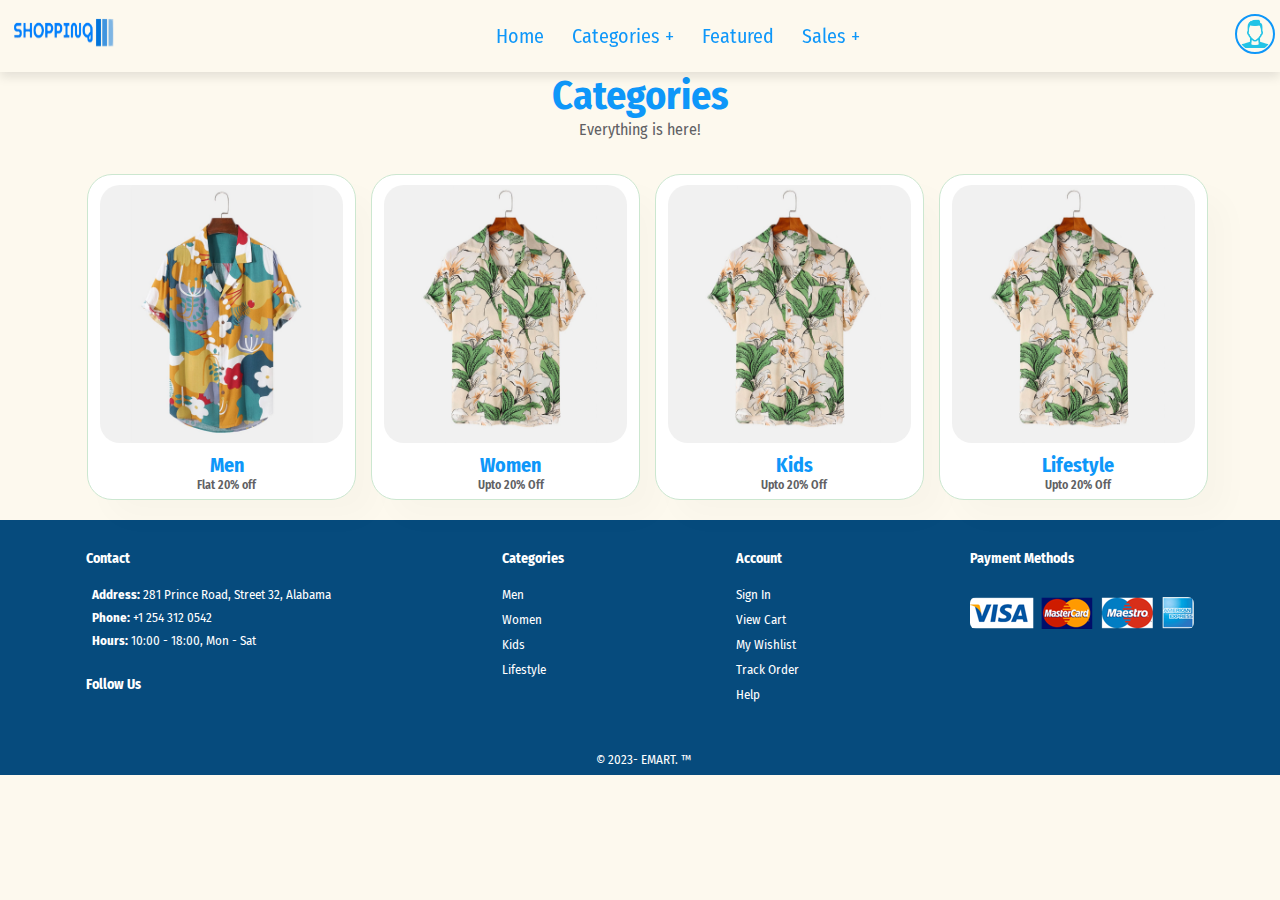
==== categories.html @ c8186ee6 "Initial Commit" ====
<!DOCTYPE html>
<html lang="en">

<head>
    <meta charset="UTF-8">
    <meta http-equiv="X-UA-Compatible" content="IE=edge">
    <meta name="viewport" content="width=device-width, initial-scale=1.0">
    <link
        href="https://fonts.googleapis.com/css2?family=Fira+Sans+Condensed:ital,wght@0,200;0,300;0,400;0,500;0,600;0,700;1,500&display=swap"
        rel="stylesheet">
    <link rel="stylesheet" href="https://cdnjs.cloudflare.com/ajax/libs/font-awesome/6.2.1/css/all.min.css"
        integrity="sha512-MV7K8+y+gLIBoVD59lQIYicR65iaqukzvf/nwasF0nqhPay5w/9lJmVM2hMDcnK1OnMGCdVK+iQrJ7lzPJQd1w=="
        crossorigin="anonymous" referrerpolicy="no-referrer" />
     <!-- FavIcon Link -->
     <link rel="shortcut icon" href="./images/favicon/favicon-32x32.png" type="image/x-icon">
    <title>Categories</title>
    <link rel="stylesheet" href="./css/footer.css">
    <link rel="stylesheet" href="./css/categories.css">
    <link rel="stylesheet" href="./css/header.css">
</head>

<body>
    <!-- HEADER -->
    <header>

        <a href="./index.html" class="logo"><img src="./images/logo.png" alt=""></a>

        <input type="checkbox" id="menu-bar">
        <nav class="navbar">
            <ul>
                
                <li class="ex">
                    <a href="./cart.html"><i class="fa fa-shopping-bag bag"></i></a>
                    <input type="text" class="search-bar" placeholder="Search">
                    <i class="fa fa-search search"></i>
                    <a href="login.html">
                        <img src="./images/user.jpg" alt="">
                    </a>
                </div>

                </li>
                <li><a href="./index.html">Home</a></li>
                <li><a href="#">Categories +</a>
                    <ul>
                        <li><a href="./men.html">Men +</a>
                            <ul>
                                <li><a href="./kurta.html">Kurta</a></li>
                                <li><a href="./jeans.html">Jeans</a></li>
                                <li><a href="./shirts.html">T-shirts</a></li>
                                <li><a href="./formal.html">Formal</a></li>
                                <li><a href="./unstitched_m.html">Unstitched</a></li>
                            </ul>
                        </li>
                        <li><a href="women.html">Women +</a>
                            <ul>
                                <li><a href="./kids.html">Kurti's</a> </li>
                                <li><a href="./unstitched_w.html">Unstitched</a> </li>
                                <li><a href="./branded.html">Branded</a></li>
                                <li><a href="./casual.html">Casual</a></li>
                            </ul>
                        </li>
                        <li><a href="./kids.html">Kids +</a>
                            <ul>
                                <li><a href="casualw.html">Casual</a></li>
                                <li><a href="kids_shoes.html">Shoes</a></li>
                                <li><a href="party.html">Party Wear</a></li>
                                <li><a href="kid_kurta.html">Kurta</a></li>
                            </ul>
                        </li>

                        <li><a href="./home.html">Lifestyle +</a>
                            <ul>
                                <li><a href="towels.html">Towels</a></li>
                                <li><a href="bags.html">Bags</a></li>
                                <li><a href="mats.html">Mats</a></li>
                            </ul>
                        </li>
                    </ul>
                </li>
                <li><a href="./feature.html">Featured</a></li>
                <li><a href="#">Sales +</a>
                    <ul>
                        <li><a href="flat.html">Flat Sale</a></li>
                        <li><a href="season_off.html">Season Off Sale</a></li>
                        <li><a href="winter.html">Winter Sale</a></li>
                    </ul>
                </li>
            </ul>
        </nav>

        <div class="user-cart">
        <label for="menu-bar"><i class="fa-solid fa-bars"></i></label>
            <div class="cart" id="cart">
                <i class="fa fa-shopping-bag" id="cart"></i>
                <div class="popup" id="popup">
                    <div class="elem_container" id="elem_container">
                        <div class="element">
                            <div class="img_des">
                                <img src="./images/men-carousel/Men_Fragrance_1_10.jpg" alt="">
                                <div class="des">
                                    <h3>Product 1</h3>
                                    <p>Lorem ipsum dolor sit amet consectetur adipisicing elit.</p>
                                </div>
                            </div>
                            <div class="quantity_pr">
                                <div class="quantity">
                                    <button class="quantity_btn" id="minus">-</button>
                                    <div class="quantity_value" id="item-value">1</div>
                                    <button class="quantity_btn" id="plus">+</button>
                                </div>
                                <div class="price"><span>
                                        <pre>Price:  $ </pre>
                                    </span>
                                    <p id="initial-price">45.00</p>
                                </div>
                            </div>
                        </div>
                        
                    </div>
                    <div class="total">
                        <button class="checkout-btn"><a href="./checkout.html">Checkout</a></button>
                        <div class="total_container">
                            <h3><pre>Total: $ </pre></h3>
                            <p id="total-price">120</p>
                        </div>
                    </div>
                </div>
            </div>
            <div>
                <a href="login.html">
                    <img src="./images/user.jpg" alt="" id="user">
                </a>
            </div>
        </div>

    </header>

    <!-- Categories -->
    <section id="categories">
        <h2>Categories</h2>
        <p>Everything is here!</p>
        <div class="pro-container">
            <div class="pro">
                <a href="./men.html">
                <img src="./images/men/f1.jpg" alt="">
                <div class="des">
                    <h5>Men</h5>
                    <span>Flat 20% off</span>
                </div>
                </a>
            </div>
            <div class="pro">
                <a href="./women.html">
                <img src="./images/men/f2.jpg" alt="">
                <div class="des">
                    <h5>Women</h5>
                    <span>Upto 20% Off</span>
                </div>
                </a>
            </div>
            <div class="pro">
                <a href="./kids.html">
                <img src="./images/men/f2.jpg" alt="">
                <div class="des">
                    <h5>Kids</h5>
                    <span>Upto 20% Off</span>
                </div>
                </a>
            </div>
            <div class="pro">
                <a href="./home.html">
                <img src="./images/men/f2.jpg" alt="">
                <div class="des">
                    <h5>Lifestyle</h5>
                    <span>Upto 20% Off</span>
                </div>
                </a>
            </div>
        </div>
    </section>



    <!-- FOOTER -->
    <footer class="section-p1">
        <div class="col">
            <!-- <img src="./img//log.png" alt="" class="logo"> -->
            <h4>Contact</h4>
            <p><strong>Address: </strong> 281 Prince Road, Street 32, Alabama</p>
            <p><strong>Phone: </strong> +1 254 312 0542 </p>
            <p><strong>Hours: </strong> 10:00 - 18:00, Mon - Sat</p>
            <div class="follow">
                <h4>Follow Us</h4>
                <div class="icon">
                    <i class="fab fa-facebook-f"></i>
                    <i class="fab fa-twitter"></i>
                    <i class="fab fa-instagram"></i>
                    <i class="fa-solid fa-envelope"></i>
                    <i class="fab fa-youtube"></i>
                </div>
            </div>
        </div>
        <div class="col">
            <h4>Categories</h4>
            <a href="men.html">Men</a>
            <a href="women.html">Women</a>
            <a href="kids.html">Kids</a>
            <a href="home.html">Lifestyle</a>
        </div>
        <div class="col">
            <h4>Account</h4>
            <a href="login.html">Sign In</a>
            <a href="#">View Cart</a>
            <a href="#">My Wishlist</a>
            <a href="#">Track Order</a>
            <a href="#">Help</a>
        </div>
        <div class="col inst">
            <div class="row">
                <h4>Payment Methods</h4>
                <img src="./images/pay.png" alt="">
            </div>
        </div>
        <div class="copyright">
            <p>&copy; 2023- EMART. &#8482;</p>
        </div>
    </footer>

    <script src="./js/cart.js"></script>
    <script src="./js/itemvalue.js"></script>

</body>

</html>
---- css/footer.css ----
/* FOOTER */
.section-p1{
    display: flex;
    flex-wrap : wrap;
    background-color: #064b7d !important;
    justify-content: space-around;
    padding-top: 30px;
}
.section-p1 .col{
    /* background-color: #064b7d; */
    display: flex;
    flex-direction: column;
    margin-bottom: 20px;
    align-items: flex-start;
}
.section-p1 h3,p{
    color: #fff;
}
.section-p1 h4{
    color: #fff;
    font-size: 14px;
    padding-bottom: 20px;
}
.section-p1 p{
    font-size: 13px;
    margin: 0 0 8px 6px;
}
.section-p1 a{
    font-size: 13px;
    text-decoration: none;
    color: #fff;
    margin-bottom: 10px;
}
.section-p1 .follow{
    margin-top: 20px;
}
.section-p1 .follow i{
    color: #fff;
    padding-right: 4px;
    cursor: pointer;
}
.section-p1 .inst .row img {
    border: none;
    border-radius: 6px;
    cursor: pointer;
}
.section-p1 .inst img{
    margin: 10px 0 15px 0;
}
.section-p1 .follow i:hover,
.section-p1 a:hover{
    color: #0e97f9;
}

.section-p1 .copyright{
    width: 100%;
    text-align: center;
}

@media (max-width:700px){

    .section-p1 .col{
        width: 100%
        
    }
}
---- css/categories.css ----
/* font import */
@import url('https://fonts.googleapis.com/css2?family=Fira+Sans+Condensed:ital,wght@0,200;0,300;0,400;0,500;0,600;0,700;1,500&display=swap');

/* Universal */
*{
    margin: 0;
    padding: 0;
    box-sizing: border-box;
    font-family: 'Fira Sans Condensed', sans-serif;

}
body{
    background: #FDF9EE;
    height: 100vh;
    width: 100%;
    position: relative;
}
/* ScrollBAR */
/* width */
::-webkit-scrollbar {
    width: 8px;
  }
  
  /* Track */
  ::-webkit-scrollbar-track {
    background: #FDF9EE; 
  }
   
  /* Handle */
  ::-webkit-scrollbar-thumb {
    background: #0e97f9; 
    border-radius: 20px;
  }
  
  /* Handle on hover */
  ::-webkit-scrollbar-thumb:hover {
    background: #555; 
  }


/* Categories */
#categories{
    background: #FDF9EE;
    text-align: center;
    padding-top: 8vh;
}
#categories .pro-container{
    display: flex;
    justify-content: center;
    padding-top: 20px;
    flex-wrap: wrap;
}
#categories h2{
    color: #0e97f9;
    font-size: 40px;
}
#categories p{
    color: #606063
}
#categories .pro{
    background-color: #fff;
    width: 21%;
    min-width: 250px;
    padding: 10px 12px;
    position: relative;
    border: 1px solid #cce7d0;
    border-radius: 25px;
    cursor: pointer;
    box-shadow:  20px 20px 30px rgba(0, 0, 0, 0.02);
    margin: 15px 0 15px 15px;
    transition: 0.3s ease;
}
#categories .pro {
    color: #0e97f9;
    font-size: 14px;
    margin-bottom: 20px;
}
#categories .pro:hover{
    box-shadow:  10px 20px 20px rgba(0, 0, 0, 0.469);
}
#categories .pro img{
    width: 100%;
    height: 85%;
    border-radius: 20px;
}
#categories .pro a{
    text-decoration: none;
    color: #0e97f9;
    font-size: large;
    font-weight: 600;
    cursor: pointer;

}

#categories .pro .des{
    text-align: center;
    padding: 10px 0;
}
#categories .pro .des span{
    color: #606063;
    font-size: 12px;
}
#categories .pro .des h5{
    padding-top: 7px;
    color: #0e97f9;
    margin-bottom: -5px;
    font-size: 20px;
    margin-top: -12px;
}
#categories .pro .des i{
    font-size: 12px;
    color: rgb(243, 181, 25);
}
#categories .pro .des h4{
    color: #0e97f9;
    font-weight: 700;
    font-size: 15px;
}
#categories .pro .cart{
    text-decoration: none;
    width: 40px;
    height: 40px;
    line-height: 40px;
    border-radius: 50px;
    background-color: #e8f6ea;
    font-weight: 500;
    color: #0e97f9;
    border: 1px solid #cce7d0;
    position: absolute;
    bottom: 6px;
    right: 25px;
}
---- css/header.css ----
/* ScrollBAR */
/* width */
::-webkit-scrollbar {
    width: 8px;
}
  
  /* Track */
  ::-webkit-scrollbar-track {
    background: transparent; 
  }
   
  /* Handle */
  ::-webkit-scrollbar-thumb {
    background: transparent; 
    border-radius: 20px;
  }
  
  /* Handle on hover */
  ::-webkit-scrollbar-thumb:hover {
    background: transparent; 
  }

*{
    margin: 0;
    padding: 0;
    box-sizing: border-box;
    text-decoration: none;
}

body{
    min-height: 100vh;
    background: #FDF9EE;
}

/* HEADER */
header{
    position: fixed;
    top: 0;
    left: 0;
    right: 0;
    background: #FDF9EE;
    box-shadow: 0 5px 10px rgba(0,0,0,.1);
    display: flex;
    align-items: center;
    justify-content: space-between;
    z-index:1000;
    height: 8vh;
}
.search{
    display: flex;
    justify-content: space-around;
    margin: 5% 5px 0 5px;
}
.search-bar{
    outline: none;
    border: 1px solid #0e97f9;
    padding: 8px;
    background: #0e97f953;
    color: white;
    border-radius: 20px;
}
.search-bar::placeholder{
    color: #fff;
}
.search i{
    color: white;
    background-color: #0e97f9;
    border-radius: 20px;
    padding: 5px;
    font-size: 20px;
    margin-left: 3px;
}

header img{
    width: 130px;
    height: 80px;
}
header .navbar ul{
    list-style-type: none;
}
header .navbar ul li{
    position: relative;
    float: left;
    
}
header .navbar ul li a{
    font-size: 20px;
    padding: 14px;
    color: #0e97f9;
    display: block;
}
header .navbar ul li a:hover{
    border-radius: 10px;
    background: #0e97f9;
    color: #fff;
}
header .navbar ul li ul{
    position: absolute;
    left: 0;
    top: 7vh;
    width: 200px;
    background: #FDF9EE;
    display: none;
    border-radius: 0 0 10px 10px;
}
header .navbar ul li ul li{
    width: 100%;
    /* border-top: 1px solid rgb(235, 231, 231); */
}

header .navbar ul li ul li ul{
    left: 200px;
    top: 0;
    border-radius: 0 10px 10px 10px;
}

header .navbar ul li:focus-within > ul,
header .navbar ul li:hover > ul{
    display: initial;
}

#menu-bar{
    display: none;
}
header label{
    font-size: 20px;
    color: #0e97f9;
    cursor:pointer;
    margin:0 0 0 8px;
    display: none;
}

/* User Cart */
/* HEADER USER&CART */
.header .user-cart {
    margin-left: auto;
    display: flex;
    align-items: center;
}
.user-cart .cart{
    color: #0e97f9;
    cursor: pointer;
    display: flex;
    flex-direction: column;
    justify-content: flex-start;
    align-items: center;
    position: relative;
}
/* Cart */
.user-cart{
    display: flex;
    align-items: center;
}
.user-cart #user {
    margin: 0 5px 0 10px;
    width: 40px;
    max-width: 50px;
    height: 40px;
    padding: 1px;
    border: 2px solid #0e97f9;
    border-radius: 50%;
    cursor: pointer;
}
.user{
    display: flex;
}
/* Cart Dropdown Menu */
.popup{
    width: 35vw;
    /* min-height: 160px; */
    max-height: 400px;
    padding: 8px;
    background: #FDF9EE;
    position: absolute;
    border-radius: 10px;
    top: 6.5vh;
    right: 0;
    z-index: 1000;
    overflow-y: scroll;
    /* display: flex; */
    flex-direction: column;
    box-shadow: rgba(50, 50, 93, 0.25) 0px 13px 27px -5px, rgba(0, 0, 0, 0.3) 0px 8px 16px -8px;
    display: none;
}
.elem_container{
    padding: 7px;
}
.popup .total{
    margin: 0 10px 0 10px;
    display: flex;
    justify-content: space-between;
}
.checkout-btn{
        width: 80px;
        height: 30px;
        color: white;
        border: none;
        border-radius: 10px;
        background-color: #0e97f9;
        /* margin-left: 2%; */
        font-weight: 500z;
}
.checkout-btn a{
    color: #fff;
    font-size: 16px;
}
.checkout-btn:hover{
    background-color: #0e97f9bc;

}
.total_container{
    display: flex;
    justify-content: flex-end;
    align-items: center;
}
.total_container p{
    color: #000;
    font-size: 18px;
}

/* Cart internal element */
.element{
    color: #000;
    display: flex;
    height: 50%;
    width: 100%;
    padding: 10px;
    flex-direction: column;
    overflow: hidden;
    border: 1px solid #0e97f9;
    border-radius: 10px;
    margin: 3px 0 3px 0 ;
}
.element:hover{
    background: #d6d5d287;
    border-radius: 10px;
}
.element p{
    color: #000;
}

.des{
    margin-left: 10px;
}
.des h3{
    color: #0e97f9;
}
.element .img_des{
    display: flex;
    flex-direction: row;
    justify-content: center;
    align-items: flex-start;
}
.element img{
    width: 100px;
    height: 100px;
    border-radius: 10px;
    margin-right: 10px;
}

.quantity_pr{
    display: flex;
    justify-content: center;
    margin-top: 5px;
}

.quantity{
    display: flex;
    justify-content: center;
    align-items: center;
    margin: 0 0 0 20px;

}
.quantity .quantity_btn{
    width: 20px;
    height: 20px;
    color: #fff;
    font-weight: bold;
    background-color: #0e97f9;
    border-radius: 50%;
    border: none;
    cursor: pointer;
}
.quantity .quantity_value{
    width: 20px;
    text-align: center;
    height:auto;
}

.price{
    display: flex;
    margin: 0 20px 0 auto;
    
}
.price span{
    font-weight: 600;
    color: #0e97f9;
}
.ex{
    display: none;
}



@media (max-width:600px){
    #user{
        display: none;
    }
    #cart{
        display: none;
    }
    .ex{
        display: flex;
        justify-content: center;
        align-items: center;
        height: 5vh;
    }
    .ex img{
        width: 30px;
        height: 30px;
        border: 1px solid #0e97f9;
        border-radius: 50%;
        margin-left: auto;
    }
    .ex input{
        height: 30px;
        width: 120px;
        margin-left:auto;
    }
    .ex .search{
        margin-right: auto;
        background-color: #0e97f9;
        width: 30px;
        height: 30px;
        color: #fff;
        display: flex;
        justify-content: center;
        align-items: center;
        border-radius: 50%;
    }
    .ex .bag{
        margin-right: auto;
        margin-left: 7px;
    }
    header{
        padding: 20px;
    }
    header label i{
        font-size: 24px;
        padding-top: 10px;
        text-align: center;
        color: #0e97f9;
    }
    header label{
        display: initial;
    }
    header .navbar{
        position: absolute;
        top: 100%;
        left: 0;
        right:0;
        background: #FDF9EE;
        border-top: 1px solid rgb(235, 231, 231);
        display: none;
    }
    header .navbar ul li{
        width: 100%;
    }
    header .navbar ul li ul{
        position: relative;
        width: 100%;
        top: 0;
    }
    header .navbar ul li ul li{
        background: #FDF9EE;
    }
    header .navbar ul li ul li ul{
        width: 100%;
        left: 0;
    }

    #menu-bar:checked ~ .navbar{
        display: initial;
    }
    .search{
        display: flex;
        justify-content: center;
        margin: 1%;

    }
    .popup{
        width: 100vw;
    }
    header img{
        width: 100px;
        height: 70px;
    }
}
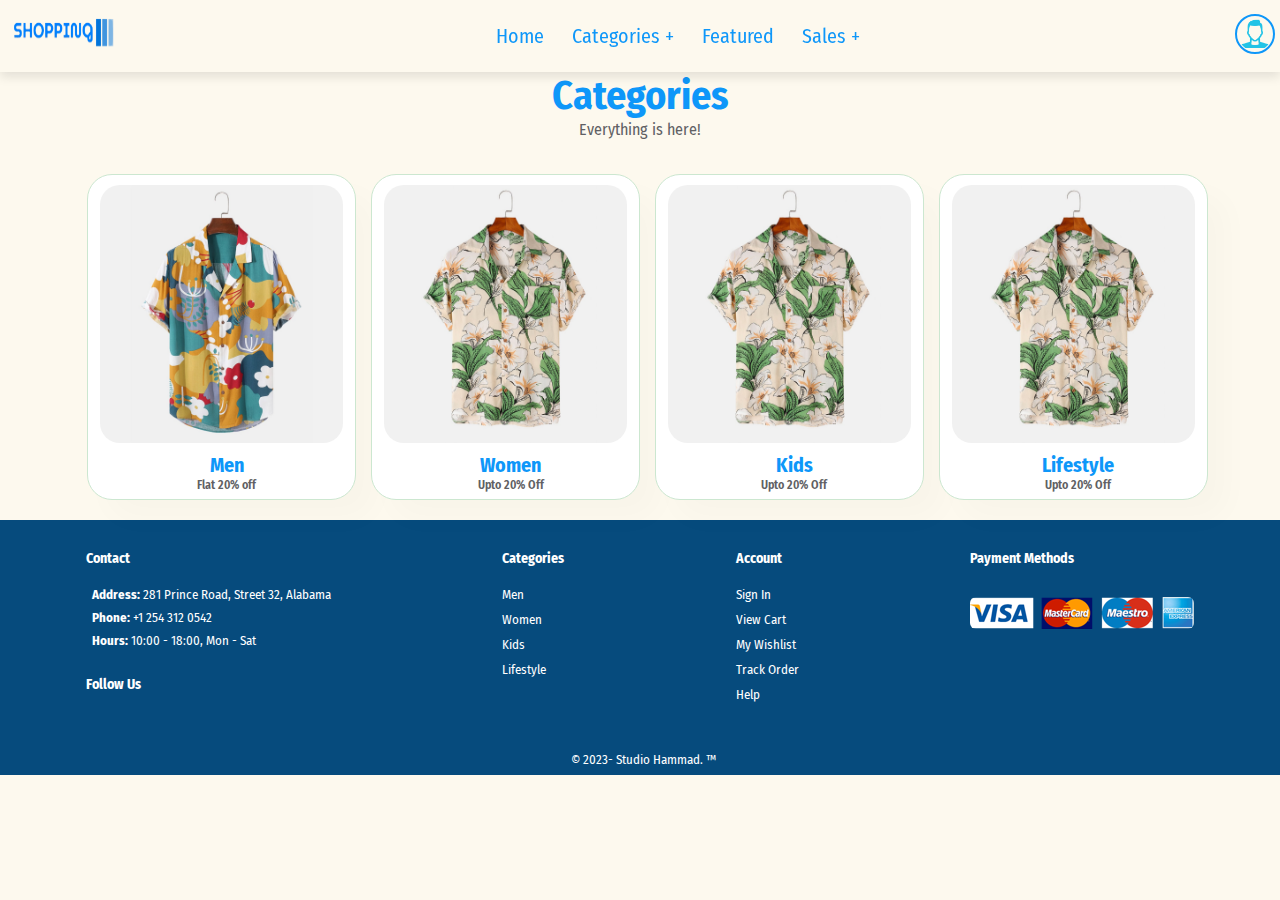
==== commit c5625a5e: "Resolved Frontend Bugs" ====
--- a/categories.html
+++ b/categories.html
@@ -75,6 +75,8 @@
                                 <li><a href="mats.html">Mats</a></li>
                             </ul>
                         </li>
+                        <li><a href="./categories.html">Explore More.</a></li>
+
                     </ul>
                 </li>
                 <li><a href="./feature.html">Featured</a></li>
@@ -222,8 +224,8 @@
             </div>
         </div>
         <div class="copyright">
-            <p>&copy; 2023- EMART. &#8482;</p>
-        </div>
+            <a href=""><p>&copy; 2023- Studio Hammad. &#8482;</p></a>
+         </div>
     </footer>
 
     <script src="./js/cart.js"></script>
--- a/css/footer.css
+++ b/css/footer.css
@@ -56,6 +56,12 @@
     width: 100%;
     text-align: center;
 }
+.copyright a{
+    color: #fff;
+}
+.copyright a p:hover{
+    color: #0e97f9;
+}
 
 @media (max-width:700px){
 
